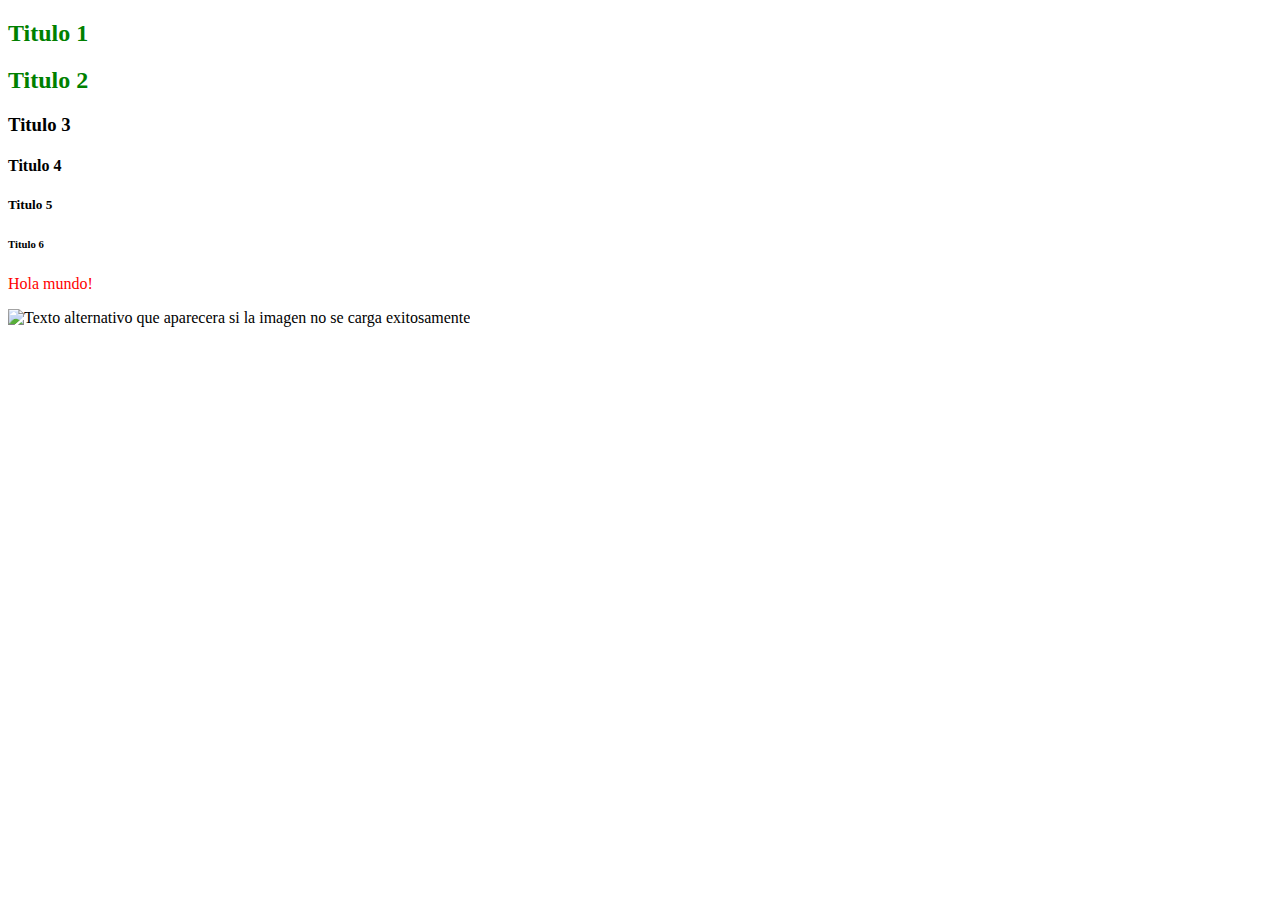
==== index.html @ e3a7d4bb "Primer escritura en el repositorio" ====
<!DOCTYPE html>
<html lang="en">
<head>
    <meta charset="UTF-8">
    <meta http-equiv="X-UA-Compatible" content="IE=edge">
    <meta name="viewport" content="width=device-width, initial-scale=1.0">
     <!-- Open Graph data -->
    <meta property="og:title" content="Titulo" />
    <meta property="og:type" content="article" />
    <meta property="og:url" content=" http://www.example.com" />
    <meta property="og:image" content=" http://example.com/image.jpg" />
    <meta property="og:description" content="Descripcion" />
    <meta name="viewport" content="width=device-width, initial-scale=1.0">
    <link rel="stylesheet" type="text/css" href="css/estilos.css" />
    <title>Document</title>
</head>
<body>
    <h2>Titulo 1</h2>
    <h2>Titulo 2</h2>
    <h3>Titulo 3</h3>
    <h4>Titulo 4</h4>
    <h5>Titulo 5</h5>
    <h6>Titulo 6</h6>
    <p>Hola mundo!</p>
    <img src="C:\Users\facu9\Documents\DESARROLLOWEB\sol_badguy.jpg" 
    alt="Texto alternativo que aparecera si la imagen no se carga exitosamente" />
</body>
</html>
---- css/estilos.css ----
p {
    color: red;
}

/** esto es un comentario
*/

h2 {
    color:green;
}

img {
    max-width: 100%;
    height: auto;
}
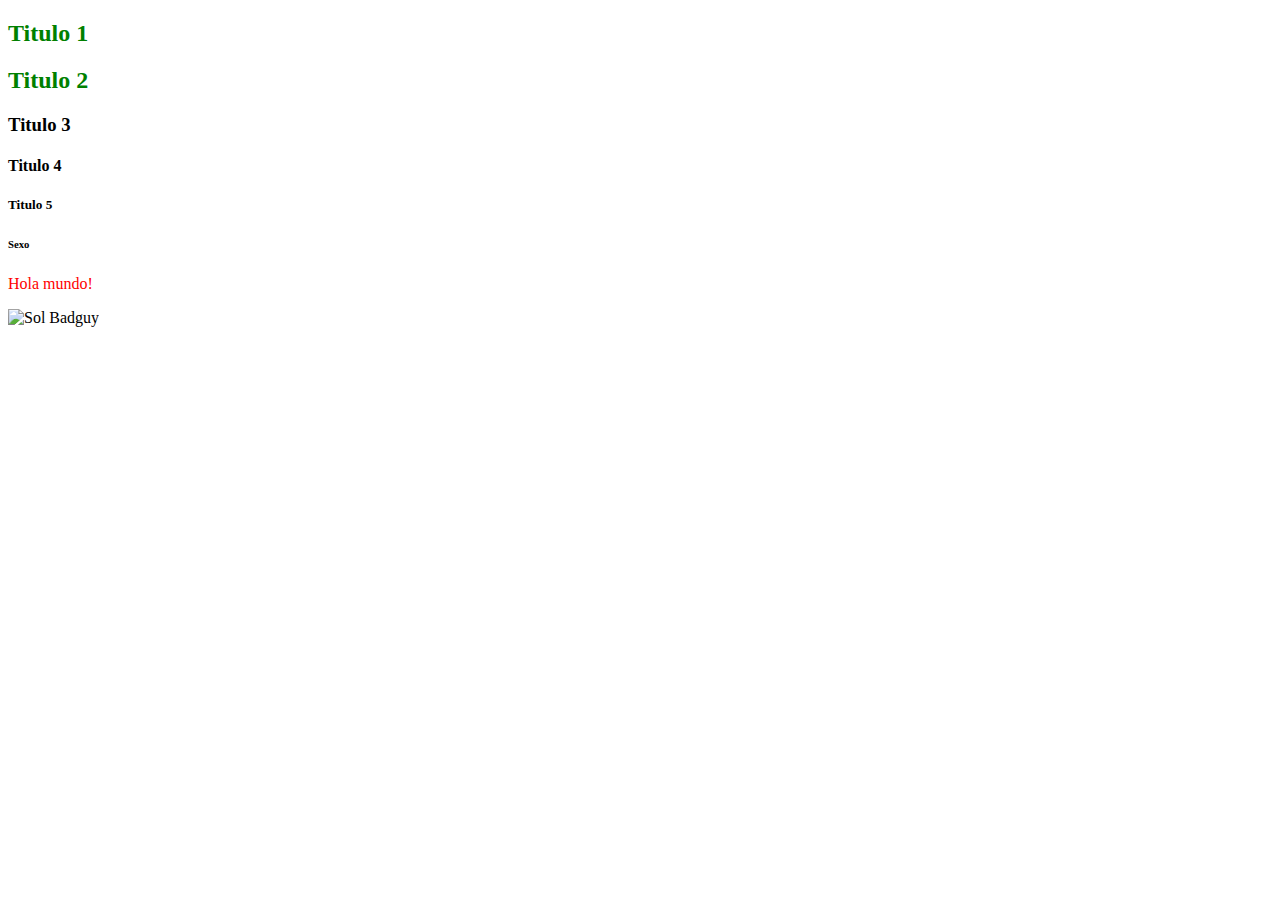
==== commit 68da7b24: "Primera Escritura (2)" ====
--- a/index.html
+++ b/index.html
@@ -20,9 +20,9 @@
     <h3>Titulo 3</h3>
     <h4>Titulo 4</h4>
     <h5>Titulo 5</h5>
-    <h6>Titulo 6</h6>
+    <h6>Sexo</h6>
     <p>Hola mundo!</p>
     <img src="C:\Users\facu9\Documents\DESARROLLOWEB\sol_badguy.jpg" 
-    alt="Texto alternativo que aparecera si la imagen no se carga exitosamente" />
+    alt="Sol Badguy" />
 </body>
 </html>--- a/css/estilos.css
+++ b/css/estilos.css
@@ -1,3 +1,7 @@
+* {
+    box-sizing: border-box;
+}
+
 p {
     color: red;
 }
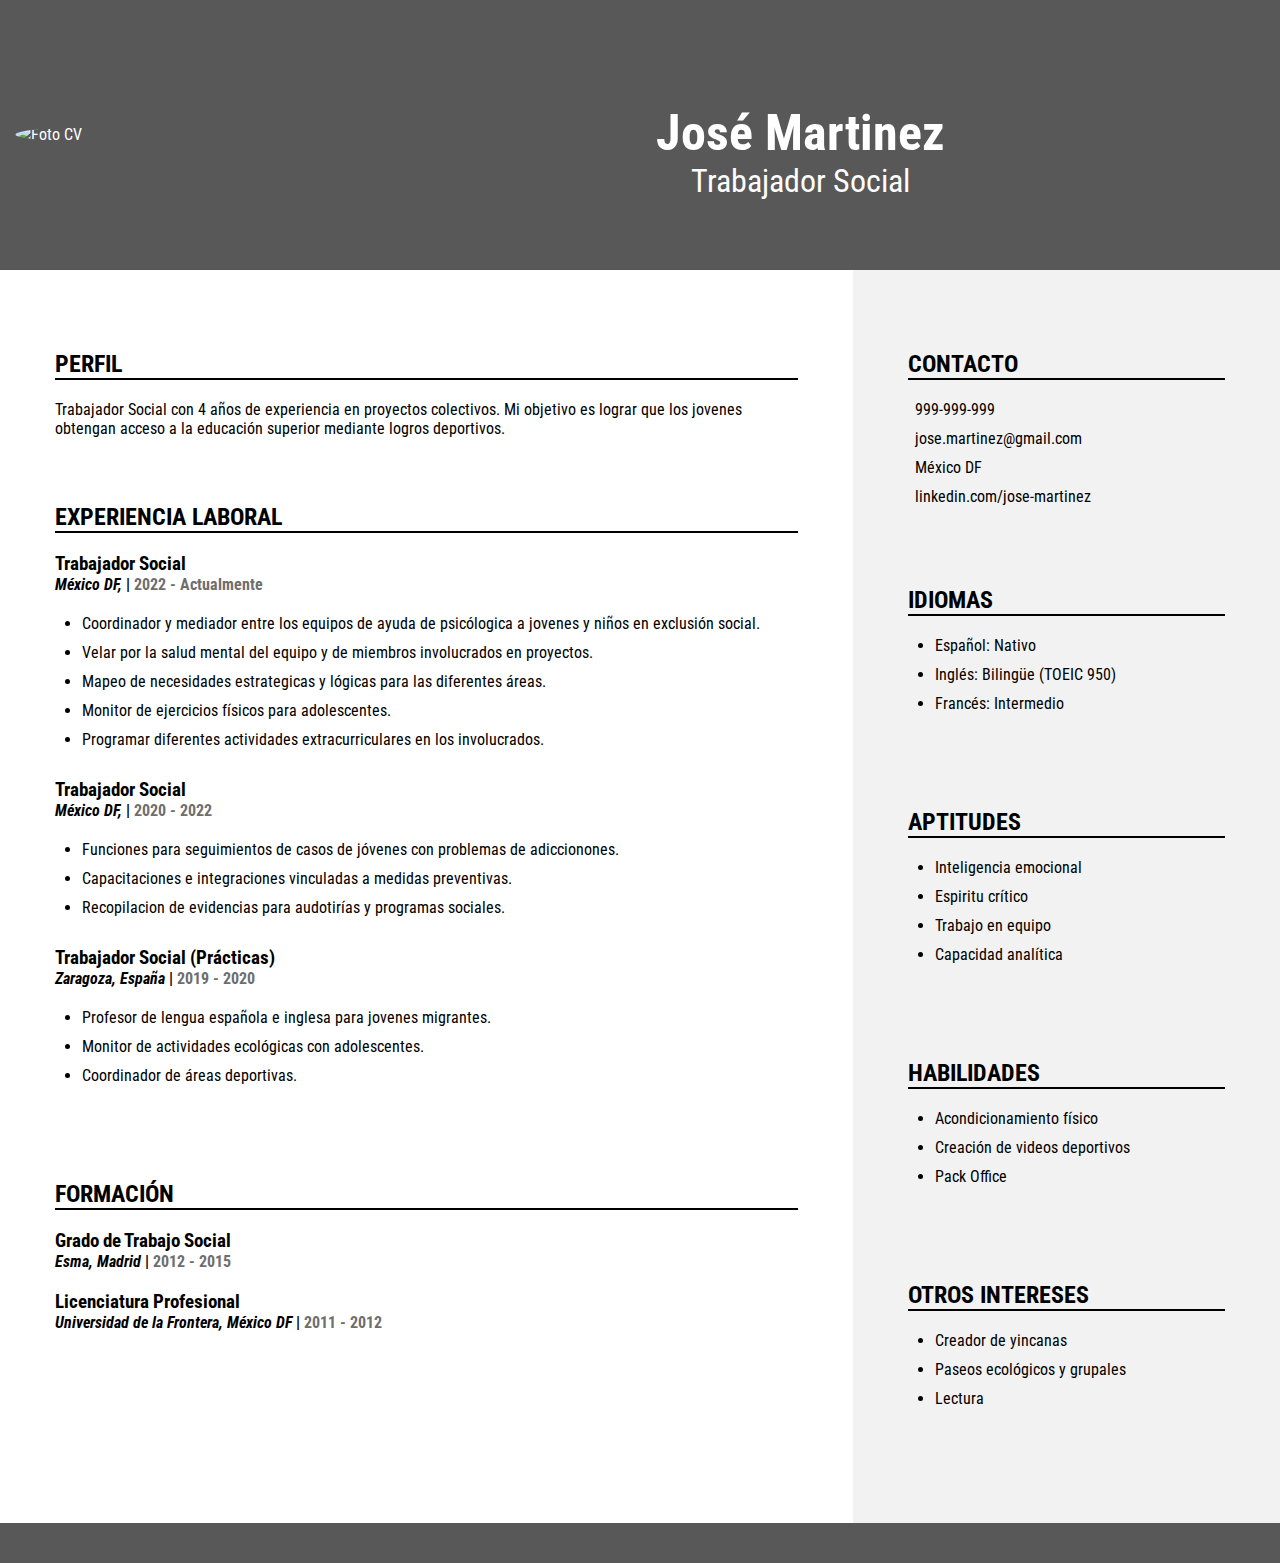
==== commit 4a9ae62d: "open graph test" ====
--- a/index.html
+++ b/index.html
@@ -1,28 +1,119 @@
 <!DOCTYPE html>
-<html lang="en">
+<html lang="es">
 <head>
     <meta charset="UTF-8">
     <meta http-equiv="X-UA-Compatible" content="IE=edge">
-    <meta name="viewport" content="width=device-width, initial-scale=1.0">
-     <!-- Open Graph data -->
-    <meta property="og:title" content="Titulo" />
-    <meta property="og:type" content="article" />
-    <meta property="og:url" content=" http://www.example.com" />
-    <meta property="og:image" content=" http://example.com/image.jpg" />
-    <meta property="og:description" content="Descripcion" />
-    <meta name="viewport" content="width=device-width, initial-scale=1.0">
-    <link rel="stylesheet" type="text/css" href="css/estilos.css" />
-    <title>Document</title>
+    <meta name="viewport" content="width=device-width, initial-scale=1">
+    <meta property="og:title" content="Currículum Vitae">
+    <meta property="og:type" content="Artículo">
+    <meta property="og:url" content="https://reknaz.github.io/">
+    <meta property="og:image" content="https://img5.s3wfg.com/web/img/images_uploaded/a/d/ep_curriculum.jpg">
+    <meta property="og:description" content="José Martinez CV">
+    <script src="https://kit.fontawesome.com/a748888178.js" crossorigin="anonymous"></script>
+    <link rel="stylesheet" href="https://fonts.googleapis.com/css?family=Roboto Condensed">
+    <link rel="stylesheet" type="text/css" href="css\styles.css">
+    <link rel="icon" type="image/x-icon" href="favicon.ico">
+    <title>Currículum Vitae</title>
 </head>
 <body>
-    <h2>Titulo 1</h2>
-    <h2>Titulo 2</h2>
-    <h3>Titulo 3</h3>
-    <h4>Titulo 4</h4>
-    <h5>Titulo 5</h5>
-    <h6>Sexo</h6>
-    <p>Hola mundo!</p>
-    <img src="C:\Users\facu9\Documents\DESARROLLOWEB\sol_badguy.jpg" 
-    alt="Sol Badguy" />
+    <header class="row">
+        <div class="col-3">
+            <img src="https://www.rastrolab.com/wp-content/uploads/guy-headshot-business_result.webp" alt="Foto CV">
+        </div>
+        <div id="nombre-puesto" class="col-9">
+            <h1>José Martinez</h1>
+            <p class="Puesto">Trabajador Social</p>
+        </div>
+    </header>
+    <nav>
+        <ul>
+            <li><a href="#Perfil">Perfil</a></li>
+            <li><a href="#Experiencia-Laboral">Experiencia</a></li>
+            <li><a href="#Formacion">Formación</a></li>
+            <li><a href="#Info">Info</a></li>
+        </ul>  
+    </nav>
+    <main>
+        <div class="row">
+            <div class="col-8">  
+                <section id="Perfil">
+                    <h2>PERFIL</h2>
+                    <p>Trabajador Social con 4 años de experiencia en proyectos colectivos. 
+                Mi objetivo es lograr que los jovenes obtengan acceso a la educación superior mediante logros deportivos.
+                    </p>
+                </section>
+                <section id="Experiencia-Laboral">
+                    <h2>EXPERIENCIA LABORAL</h2>
+                    <h3>Trabajador Social</h3>
+                    <h4><i>México DF,</i> | <span>2022 - Actualmente</span></h4>
+                    <ul>
+                        <li>Coordinador y mediador entre los equipos de ayuda de psicólogica a jovenes y niños en exclusión social.</li>
+                        <li>Velar por la salud mental del equipo y de miembros involucrados en proyectos.</li>
+                        <li>Mapeo de necesidades estrategicas y lógicas para las diferentes áreas.</li>
+                        <li>Monitor de ejercicios físicos para adolescentes.</li>
+                        <li>Programar diferentes actividades extracurriculares en los involucrados.</li>
+                    </ul>
+                    <h3>Trabajador Social</h3>
+                    <h4><i>México DF,</i> | <span>2020 - 2022</span></h4>
+                    <ul>
+                        <li>Funciones para seguimientos de casos de jóvenes con problemas de adiccionones.</li>
+                        <li>Capacitaciones e integraciones vinculadas a medidas preventivas.</li>
+                        <li>Recopilacion de evidencias para audotirías y programas sociales.</li>
+                    </ul>
+                    <h3>Trabajador Social (Prácticas)</h3>
+                    <h4><i>Zaragoza, España</i> | <span>2019 - 2020</span></h4>
+                    <ul>
+                        <li>Profesor de lengua española e inglesa para jovenes migrantes.</li>
+                        <li>Monitor de actividades ecológicas con adolescentes.</li>
+                        <li>Coordinador de áreas deportivas.</li>
+                    </ul>
+                </section>
+                <section id="Formacion">
+                    <h2>FORMACIÓN</h2>
+                    <h3>Grado de Trabajo Social</h3>
+                    <h4><i>Esma, Madrid</i> | <span>2012 - 2015</span></h4>
+                    <h3>Licenciatura Profesional</h3>
+                    <h4><i>Universidad de la Frontera, México DF</i> | <span>2011 - 2012</span></h4>
+                </section>
+            </div>
+            <div class="col-4 Info">
+                <aside id="Info">
+                    <h2>CONTACTO</h2>
+                    <ul class="Contacto">
+                        <li><i class="fa-solid fa-mobile-screen-button fa-lg fa-fw"></i>999-999-999</li>
+                        <li><i class="fa-solid fa-envelope fa-lg fa-fw"></i>jose.martinez@gmail.com</li>
+                        <li><i class="fa-solid fa-location-dot fa-lg fa-fw"></i>México DF</li>
+                        <li><i class="fa-brands fa-linkedin fa-lg fa-fw"></i>linkedin.com/jose-martinez</li>
+                    </ul>
+                    <h2>IDIOMAS</h2>
+                    <ul>
+                        <li>Español: Nativo</li>
+                        <li>Inglés: Bilingüe (TOEIC 950)</li>
+                        <li>Francés: Intermedio</li>
+                    </ul>
+                    <h2>APTITUDES</h2>
+                    <ul>
+                        <li>Inteligencia emocional</li>
+                        <li>Espiritu crítico</li>
+                        <li>Trabajo en equipo</li>
+                        <li>Capacidad analítica</li>
+                    </ul>
+                    <h2>HABILIDADES</h2>
+                    <ul>
+                        <li>Acondicionamiento físico</li>
+                        <li> Creación de videos deportivos</li>
+                        <li>Pack Office</li></ul>
+                    <h2>OTROS INTERESES</h2>
+                    <ul>
+                        <li>Creador de yincanas</li>
+                        <li>Paseos ecológicos y grupales</li>
+                        <li>Lectura</li>
+                    </ul>
+                </aside>
+            </div>              
+        </div>
+    </main>
+    <footer> 
+    </footer>    
 </body>
 </html>